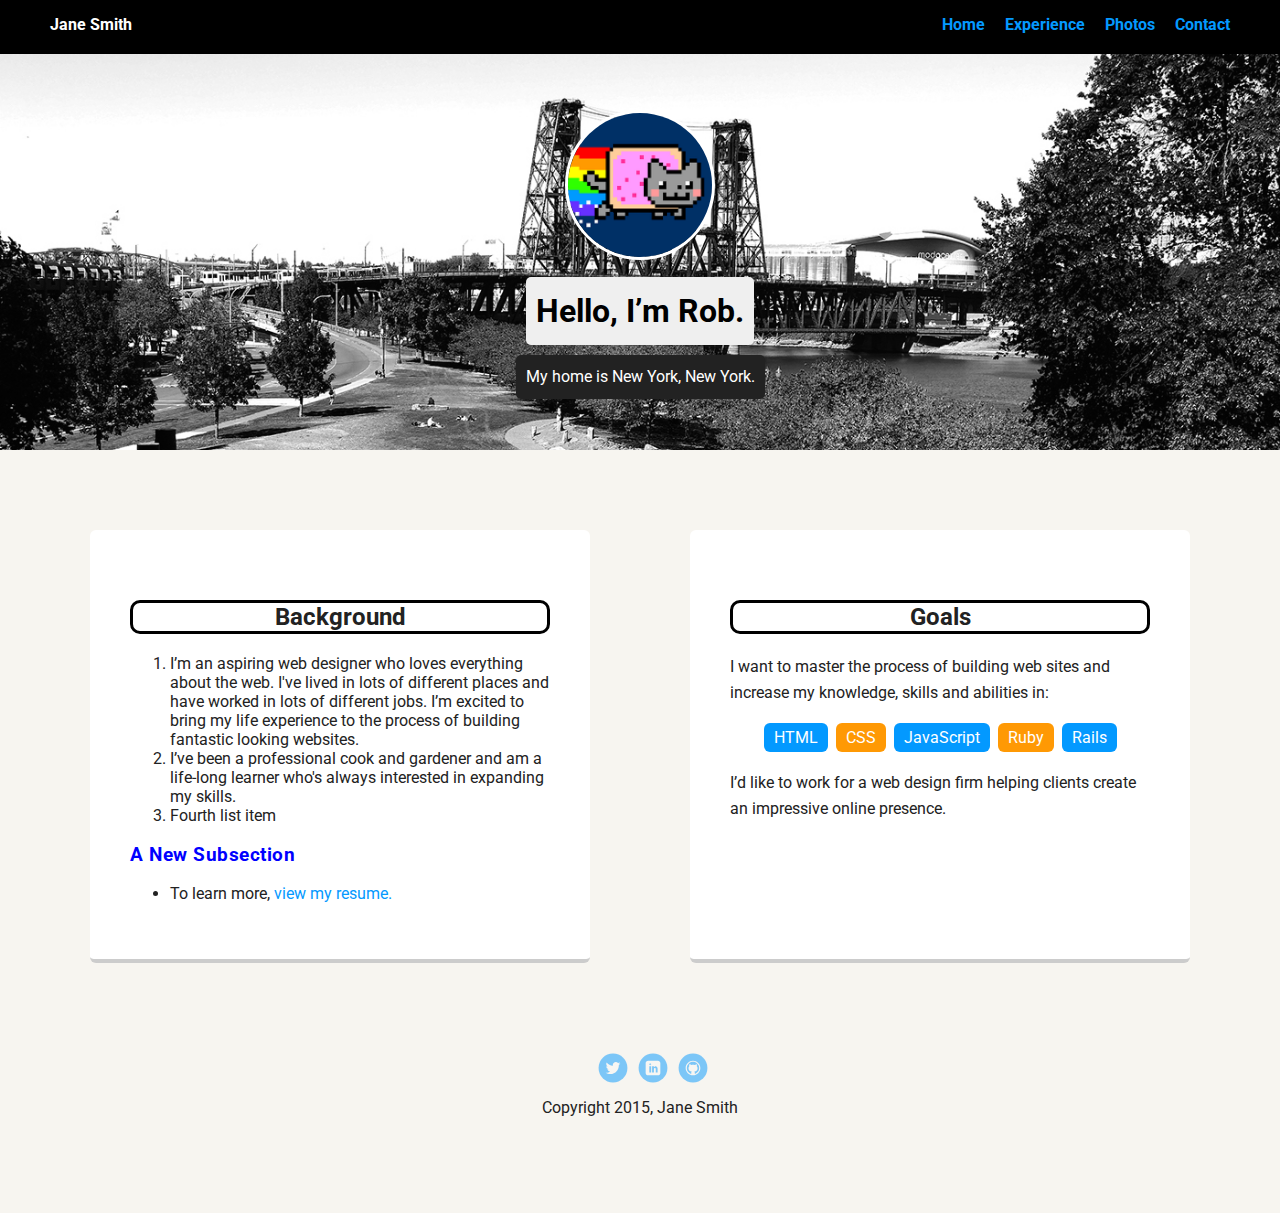
==== index.html @ a0cc0353 "First Site Practice" ====
<!doctype html>
<html lang="en">
<head>
  <meta charset="utf-8">
  <title>Robert Profile</title>
  <meta name="viewport" content="width=device-width, initial-scale=1.0">
  <link rel="stylesheet" href="styles.css">
  <link href="https://fonts.googleapis.com/css?family=Muli%7CRoboto:400,300,500,700,900" rel="stylesheet"></head>
  <body>

    <div class="main-nav">
        <ul class="nav">
          <li class="name">Jane Smith</li>
          <li><a href="#">Home</a></li>
          <li><a href="resume.html">Experience</a></li>
          <li><a href="#">Photos</a></li>
          <li><a href="#">Contact</a></li>
        </ul>
    </div>

    <header>
      <img src="images/me.png" alt="Drawing of Jane Smith" class="profile-image">
      <h1 class="tag name">Hello, I’m Rob.</h1>
      <p class="tag location">My home is New York, New York.</p>
    </header>

    <main class="flex">
      <div class="card">
        <h2 class="card-title">Background</h2>
        <ol>
          <li>I’m an aspiring web designer who loves everything about the web. I've lived in lots of different places and have worked in lots of different jobs. I’m excited to bring my life experience to the process of building fantastic looking websites.</li>
          <li>I’ve been a professional cook and gardener and am a life-long learner who's always interested in expanding my skills.</li>
          <li>Fourth list item</li>
        </ol>
        
        <h3>A New Subsection</h3>
        
        <ul>
          <li>To learn more, <a href="resume.html">view my resume.</a></li>
        </ul>
      </div> 

      <div class="card">
        <h2 class="card-title">Goals</h2>
        <p>I want to master the process of building web sites and increase my knowledge, skills and abilities in:</p>
        <ul class="skills">
          <li>HTML</li>
          <li>CSS</li>
          <li>JavaScript</li>
          <li>Ruby</li>
          <li>Rails</li>
        </ul>
        <p>I’d like to work for a web design firm helping clients create an impressive online presence.</p>
      </div> 

    </main>
    <footer>
      <ul>
        <li><a href="http://www.twitter.com" target="_blank" class="social twitter">Twitter</a></li>
        <li><a href="#" class="social linkedin">LinkedIn</a></li>
        <li><a href="#" class="social github">Github</a></li>
      </ul>
      <p class="copyright">Copyright 2015, Jane Smith</p>
    </footer>
  </body>
  </html>
---- styles.css ----
/* Global Layout Set-up */
* { 
  box-sizing: border-box;
}
  
body {
  margin: 0;
  padding: 0;
  text-align: center;
  font-family: 'Roboto', sans-serif;
  color: #222;
  background: #f7f5f0;
}
/* Link Styles */

a {
  text-decoration: none;
  color: #0499ff;
}
a:hover {
  color: #6633ff;
}

/* Section Styles */

.main-nav {
  width: 100%;
  background: black;
  min-height: 30px;
  padding: 10px;
  position: fixed;
  text-align: center;
}
.nav {
  display: flex;
  justify-content: space-around;
  font-weight: 700;
  list-style-type: none;
  margin: 0 auto;
  padding: 0;
}
.nav .name {
  display: none;
}
.nav li {
  padding: 5px 10px 10px 10px;
}
.nav a {
  transition: all .5s;
}
.nav a:hover {
  color: white
}

header {
  text-align: center;
  background: url('images/portland.jpg') no-repeat top center ;
  background-size: cover;
  overflow: hidden;
  padding-top: 60px;
}
header {
  line-height: 1.5;
}
header .profile-image {
  margin-top: 50px;
  width: 150px;
  height: 150px;
  border-radius: 50%;
  border: 3px solid white;
  transition: all .5s;
}
header .profile-image:hover {
  transform: scale(1.2) rotate(360deg);
}
.tag {
  background-color: #efefef;
  color: black;
  padding: 10px;
  border-radius: 5px;
  display: table;
  margin: 10px auto;
} 
.location {
  background-color: #222;
  color: white;
}
.card {
  margin: 30px;
  padding: 20px 40px 40px;
  max-width: 500px;
  text-align: left;
  background: #fff;
  border-bottom: 4px solid #ccc;
  border-radius: 6px;
}
.card:hover {
  border-color: #ff99ff;
}

ul.skills {
  padding: 0;
  text-align: center;
}

.skills li {
  border-radius: 6px;
  display: inline-block;
  background: #ff9904;
  color: white;
  padding: 5px 10px;
  margin: 2px;
}

.skills li:nth-child(odd) {
  background: #0399ff;
}

footer {
  width: 100%;
  min-height: 30px;
  padding: 20px 0 40px 20px;
}

footer .copyright {
  top: -8px;
  margin-right: 20px;
  font-size: .75em;
}

footer ul {
  list-style-type: none;
  margin: 0;
  padding: 0;
}

footer ul li {
  display: inline-block;
}

a.social {
  display: inline-block;
  text-indent: -9999px;
  margin-left: 5px;
  width: 30px;
  height: 30px;
  background-size: 30px 30px;
  opacity: .5;
  transition: all .25s;
}
a.twitter {
  background-image: url(images/twitter.svg);
}
a.linkedin {
  background-image: url(images/linkedin.svg);
}
a.github {
  background-image: url(images/github.svg);
}
a.social:hover {
  opacity: 1;
}
.clearfix {
  clear: both;
}

/* Styles for larger screens */
@media screen and (min-width: 720px) {
  
  .flex {
      display: flex;
      max-width: 1200px;
      justify-content: space-around;
      margin: 0 auto;
  }

  header {
    min-height: 450px;
  }

  .nav {
    max-width: 1200px;
  }

  .nav .name {
    display: block;
    margin-right: auto;
    color: white;
  }

  main {
    padding-top: 50px;
  }

  main p {
    line-height: 1.6em;
  }

  footer {
    font-size: 1.3em;
    max-width: 1200px;
    margin: 40px auto;
  }

}

h3 {
  color: blue;
  letter-spacing: 0.5px;
}

.card-title{
  text-align: center;
  border: solid black 3px;
  border-radius: 10px;
  margin-top: 50px;
}
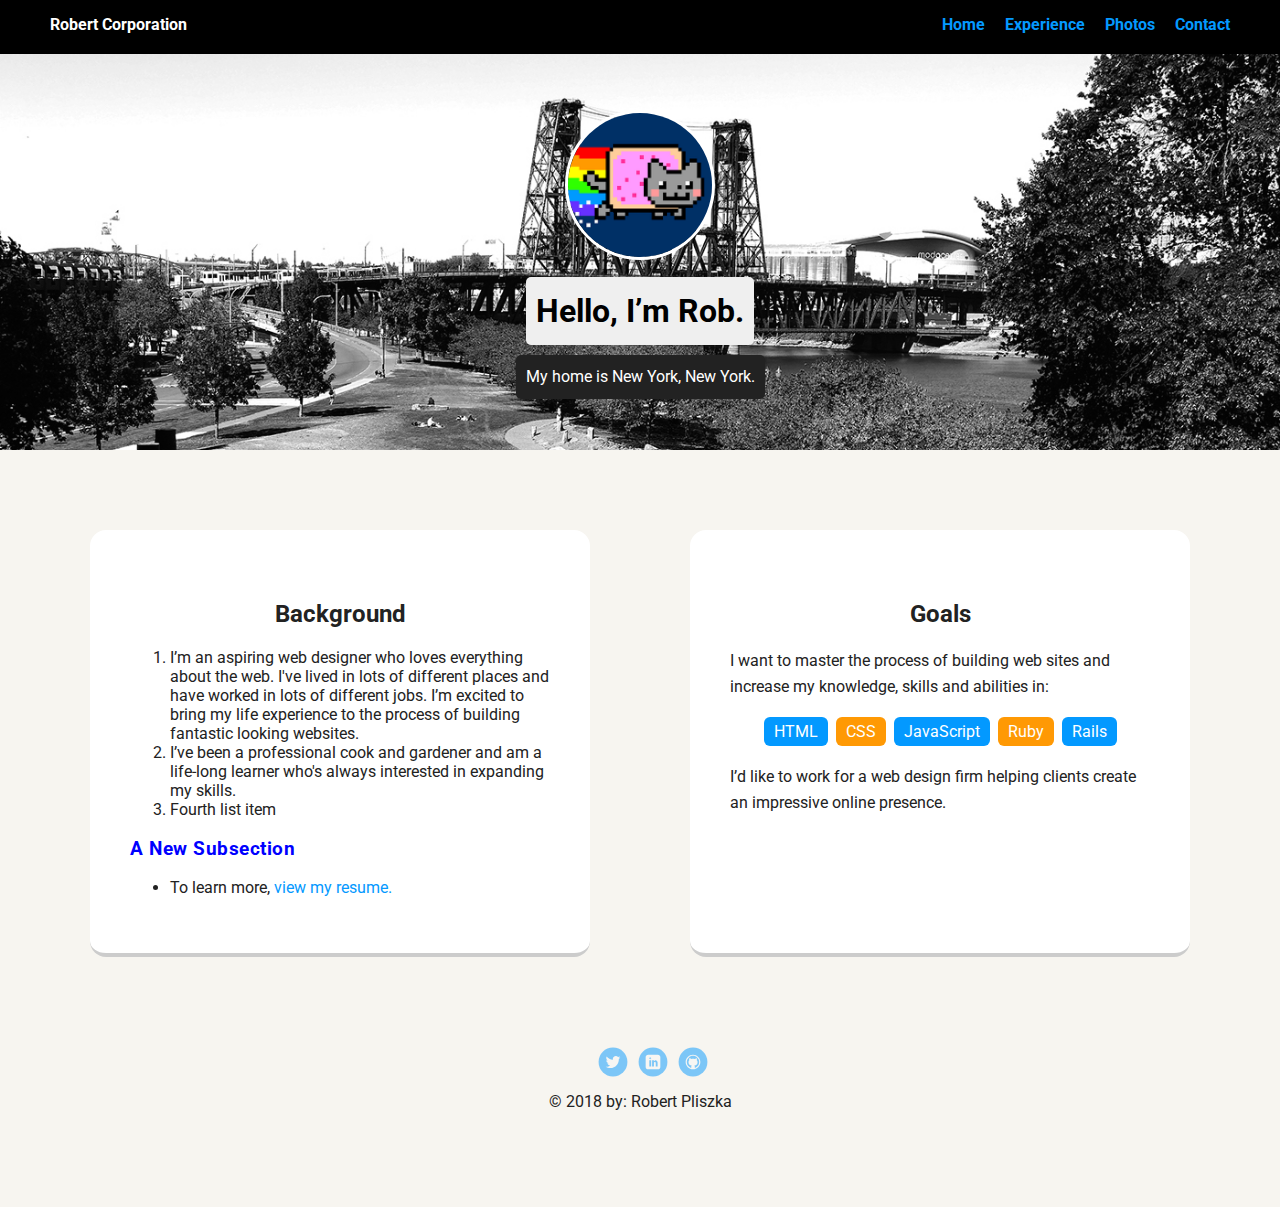
==== commit 843c7c57: "Updated footer info" ====
--- a/index.html
+++ b/index.html
@@ -10,7 +10,7 @@
 
     <div class="main-nav">
         <ul class="nav">
-          <li class="name">Jane Smith</li>
+          <li class="name">Robert Corporation</li>
           <li><a href="#">Home</a></li>
           <li><a href="resume.html">Experience</a></li>
           <li><a href="#">Photos</a></li>
@@ -53,6 +53,8 @@
         <p>I’d like to work for a web design firm helping clients create an impressive online presence.</p>
       </div> 
 
+
+
     </main>
     <footer>
       <ul>
@@ -60,7 +62,7 @@
         <li><a href="#" class="social linkedin">LinkedIn</a></li>
         <li><a href="#" class="social github">Github</a></li>
       </ul>
-      <p class="copyright">Copyright 2015, Jane Smith</p>
+      <p class="copyright">&copy; 2018 by: Robert Pliszka</p>
     </footer>
   </body>
   </html>
--- a/styles.css
+++ b/styles.css
@@ -49,7 +49,7 @@
   transition: all .5s;
 }
 .nav a:hover {
-  color: white
+  color: white;
 }
 
 header {
@@ -92,7 +92,7 @@
   text-align: left;
   background: #fff;
   border-bottom: 4px solid #ccc;
-  border-radius: 6px;
+  border-radius: 16px;
 }
 .card:hover {
   border-color: #ff99ff;
@@ -211,7 +211,5 @@
 
 .card-title{
   text-align: center;
-  border: solid black 3px;
-  border-radius: 10px;
   margin-top: 50px;
 }